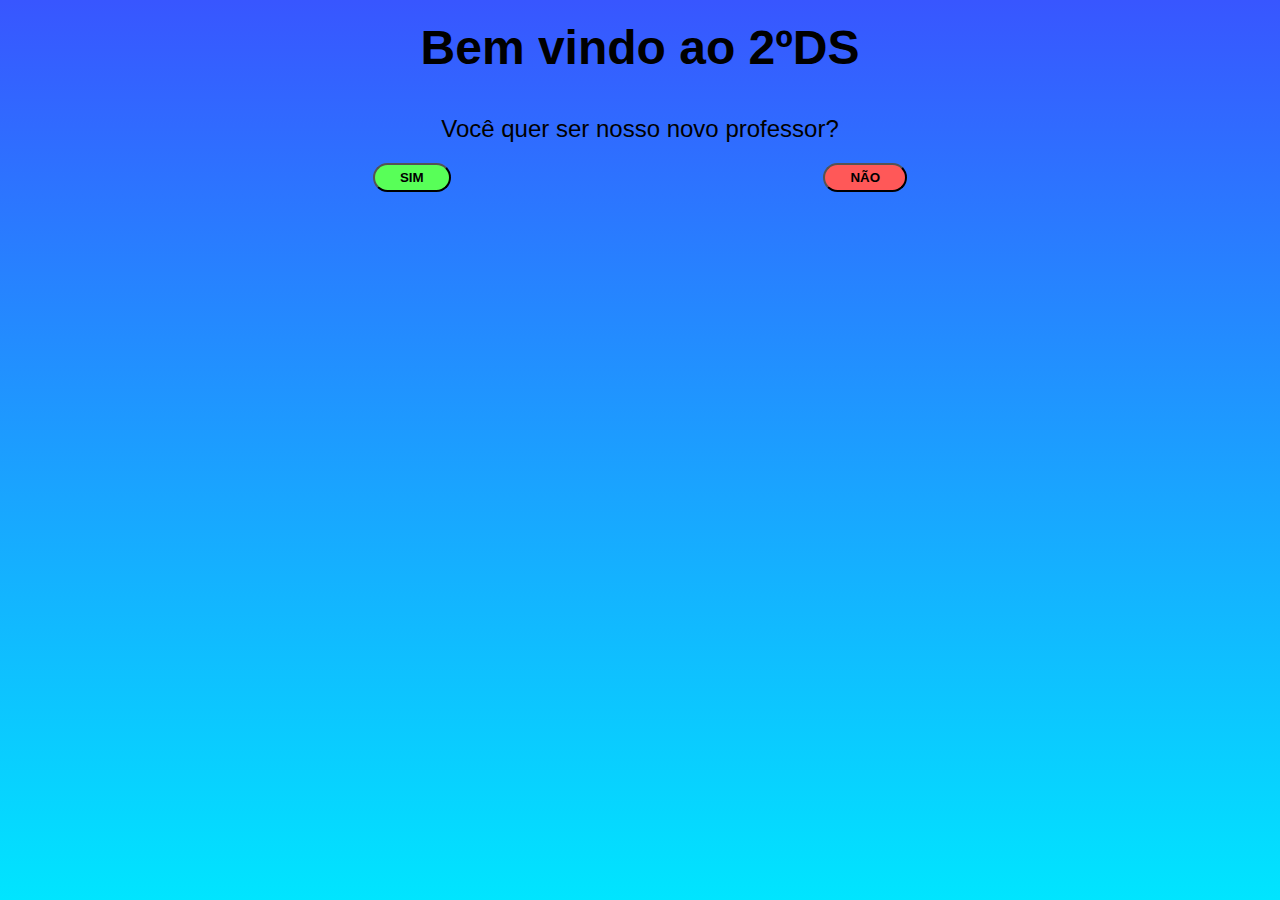
==== index.html @ 72bfc611 "1" ====
<!DOCTYPE html>
<html lang="pt-br">
<head>
    <meta charset="UTF-8">
    <meta name="viewport" content="width=device-width, initial-scale=1.0">
    <link rel="stylesheet" href="style.css">
    <title>Bem vindo</title>
</head>
<body>
    <h1>Bem vindo ao 2ºDS</h1>
    <p>Você quer ser nosso novo professor?</p>
    <div>
        <button id="sim" type="button"><a href="sim.html"><strong>SIM</strong></a></button>
        <label for="sim"><button id="nao" type="button"><a href="sim.html"><strong>NÃO</strong></a></button></label>
    </div>
</body>
</html>
---- style.css ----
*{
    padding: 0;
    margin: 0;
    font-family: Arial, Helvetica, sans-serif;
}
body{
    height: 100vh;
    background-image: linear-gradient(to bottom, #3856ff, #00e5ff);
}
h1{
    text-align: center;
    padding: 20px;
    font-size: 3em;
}
p{
    text-align: center;
    padding: 20px;
    font-size: 1.5em;
}
div{
    display: flex;
    justify-content: space-evenly;
}
div button{
    border-radius: 20px;
    padding: 5px;
}
div a{
    text-decoration: none;
    color: inherit;
    padding: 12px 20px;
}
#sim{
    background-color: rgb(88, 255, 88);
}
#sim:hover{
    background-color: rgb(0, 192, 0);
}
#nao{
    background-color: rgb(255, 88, 88);
}
#nao:hover{
    background-color: rgb(192, 0, 0);
}
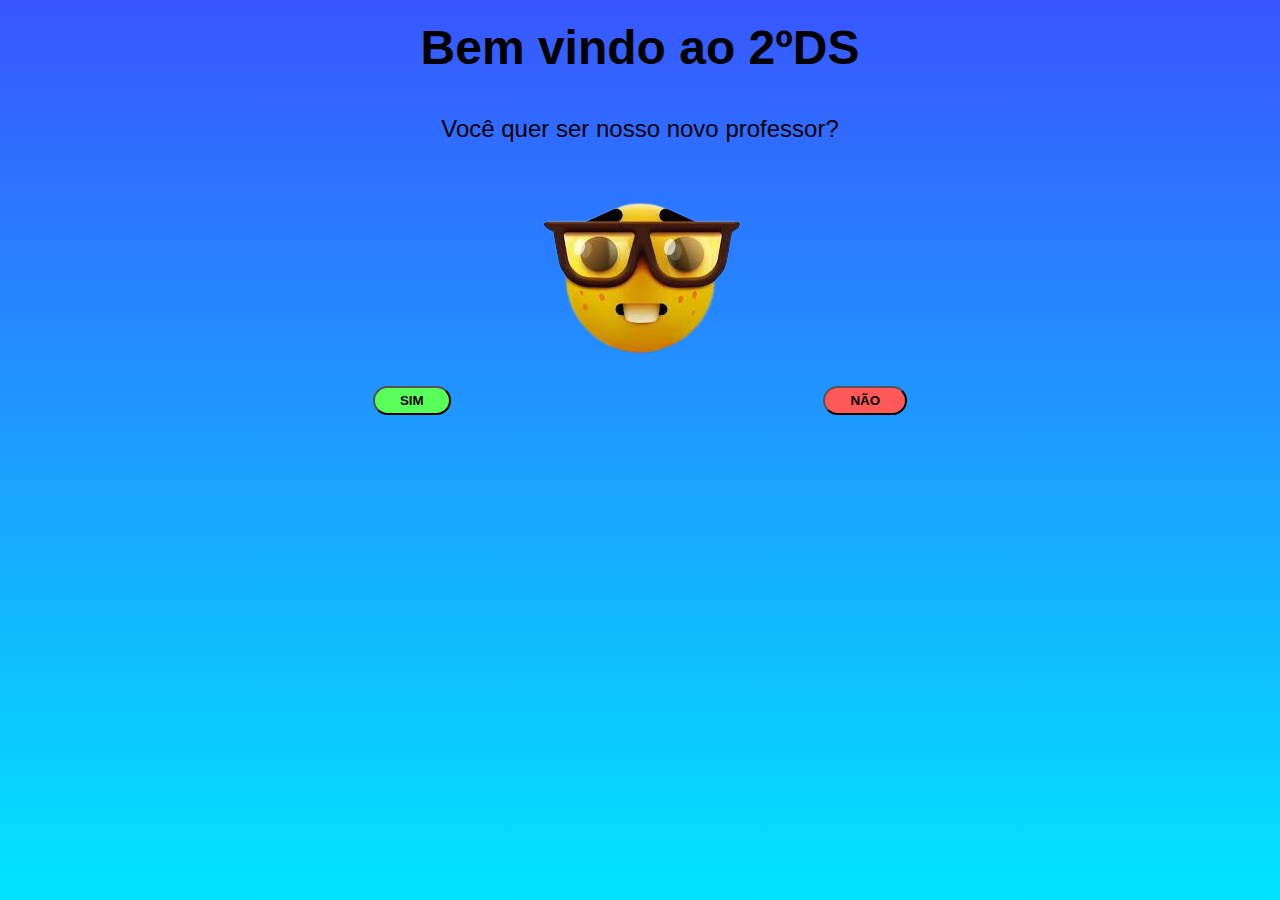
==== commit 1ae89ef1: "2" ====
--- a/index.html
+++ b/index.html
@@ -9,6 +9,7 @@
 <body>
     <h1>Bem vindo ao 2ºDS</h1>
     <p>Você quer ser nosso novo professor?</p>
+    <div class="img"><img src="nerd.png" alt="nerd"></div>
     <div>
         <button id="sim" type="button"><a href="sim.html"><strong>SIM</strong></a></button>
         <label for="sim"><button id="nao" type="button"><a href="sim.html"><strong>NÃO</strong></a></button></label>
--- a/style.css
+++ b/style.css
@@ -39,6 +39,6 @@
 #nao{
     background-color: rgb(255, 88, 88);
 }
-#nao:hover{
-    background-color: rgb(192, 0, 0);
+#img{
+    text-align: center;
 }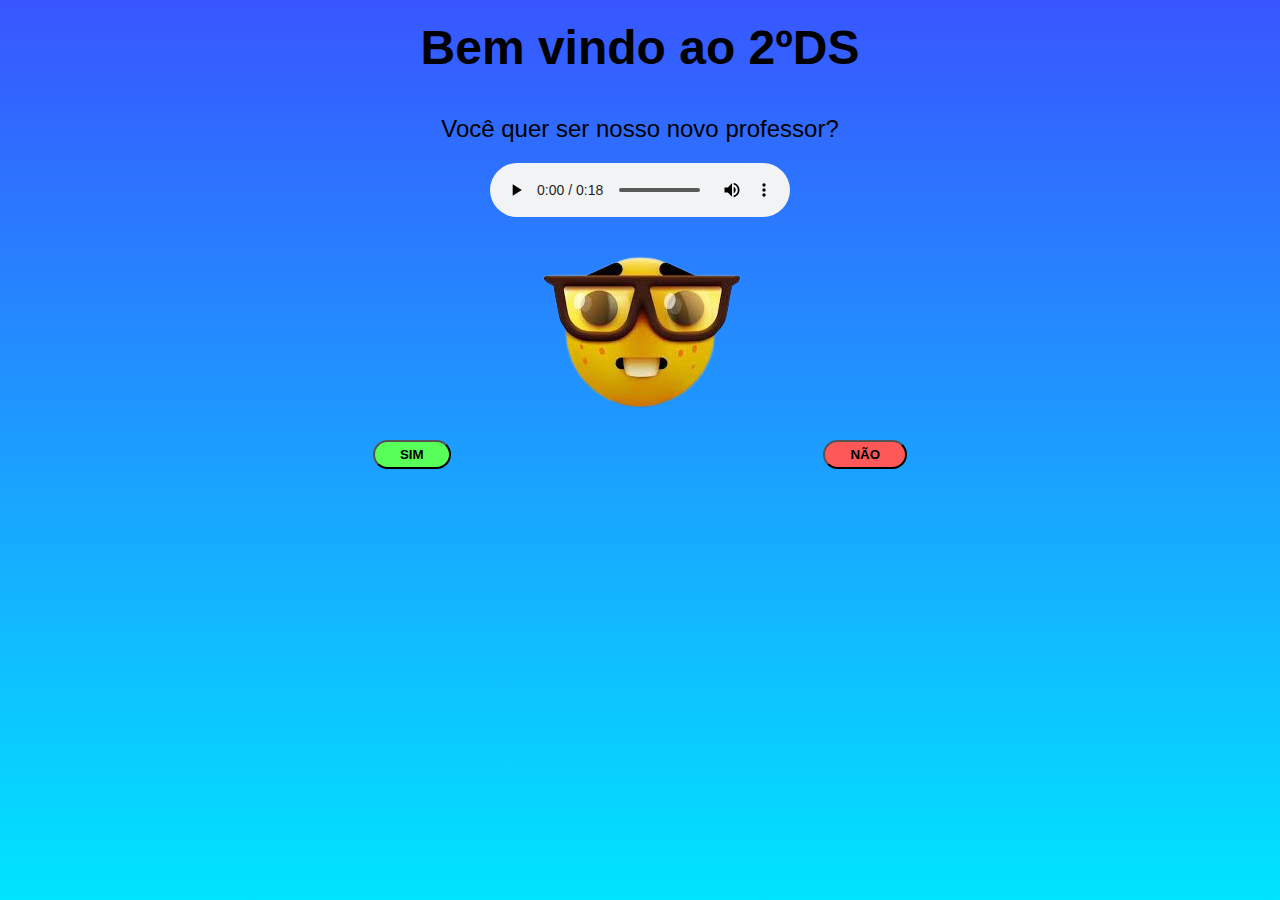
==== commit dddc54e5: "3" ====
--- a/index.html
+++ b/index.html
@@ -9,7 +9,10 @@
 <body>
     <h1>Bem vindo ao 2ºDS</h1>
     <p>Você quer ser nosso novo professor?</p>
-    <div class="img"><img src="nerd.png" alt="nerd"></div>
+    <div id="ig">
+        <audio src="nerd.mp3" controls></audio>
+    </div>
+    <div id="img"><img src="nerd.png" alt="nerd"></div>
     <div>
         <button id="sim" type="button"><a href="sim.html"><strong>SIM</strong></a></button>
         <label for="sim"><button id="nao" type="button"><a href="sim.html"><strong>NÃO</strong></a></button></label>
--- a/style.css
+++ b/style.css
@@ -41,4 +41,7 @@
 }
 #img{
     text-align: center;
+}
+audio{
+    text-align: center;
 }